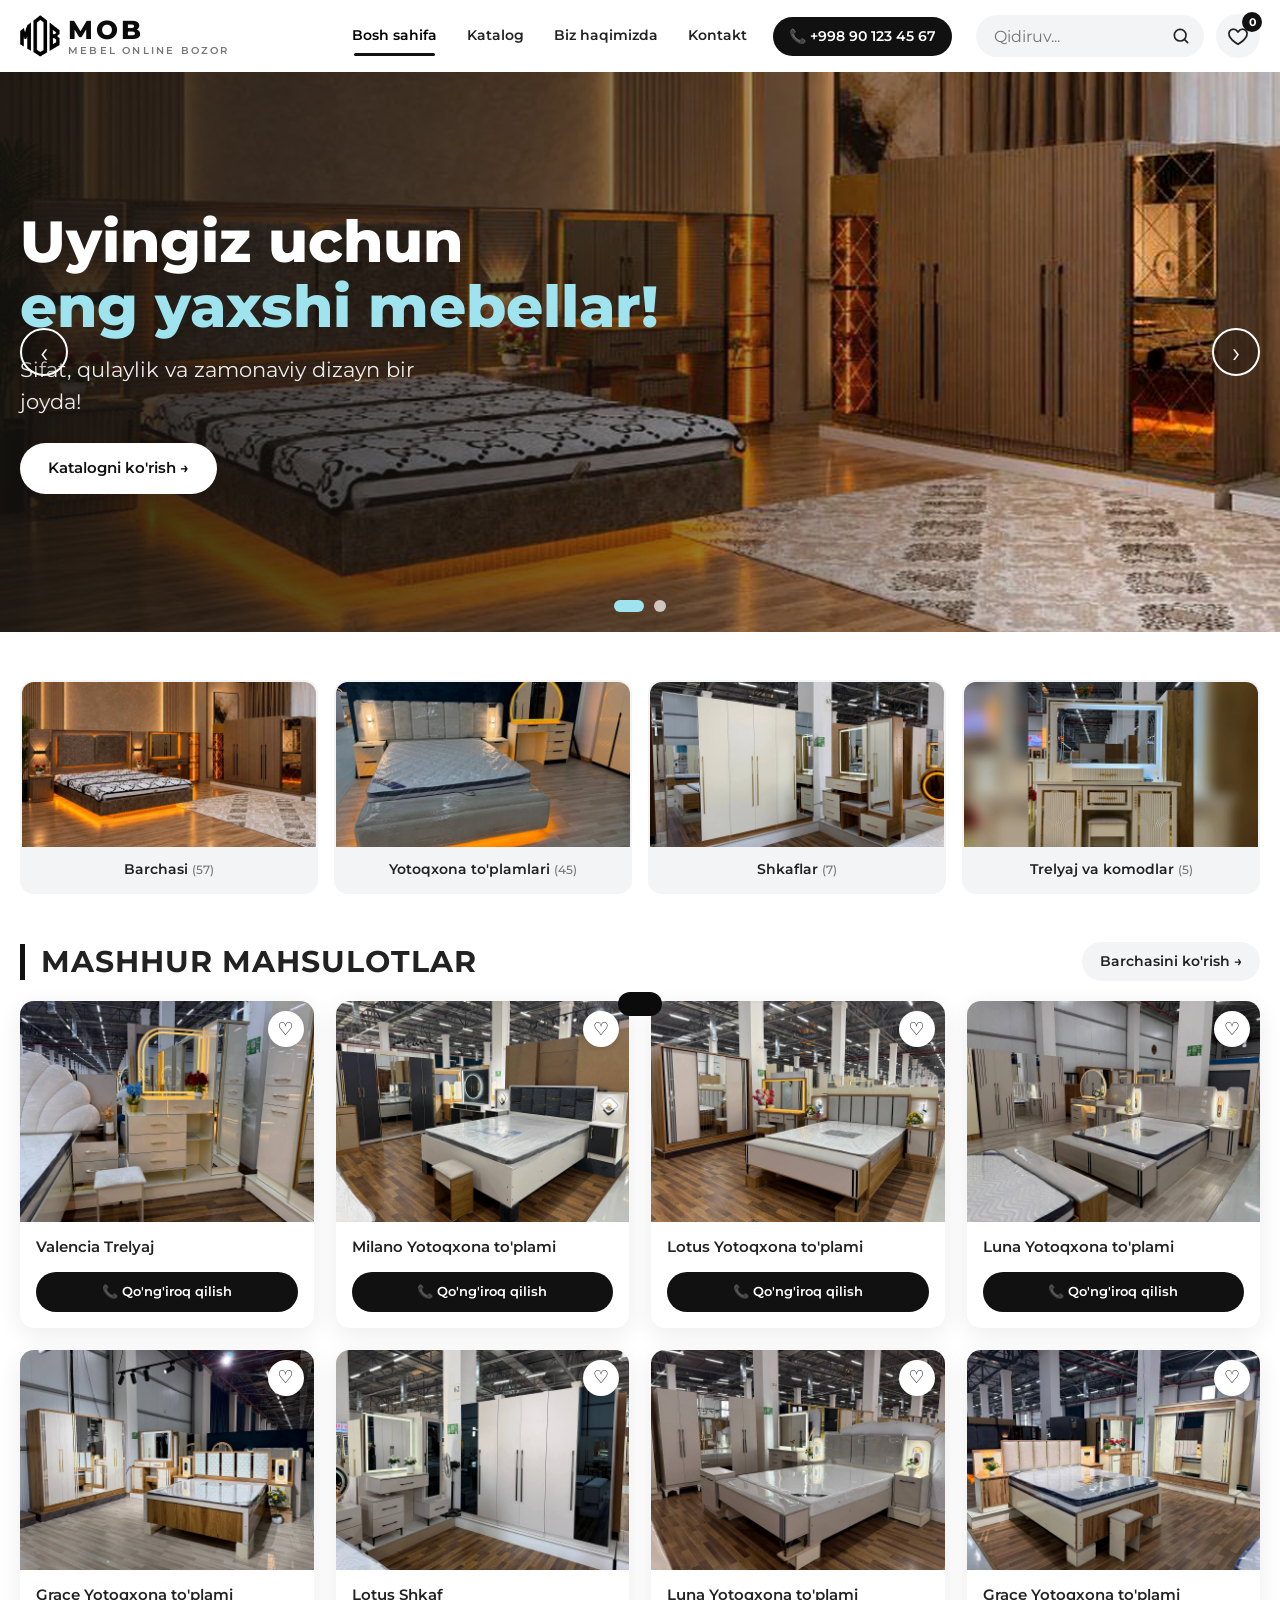
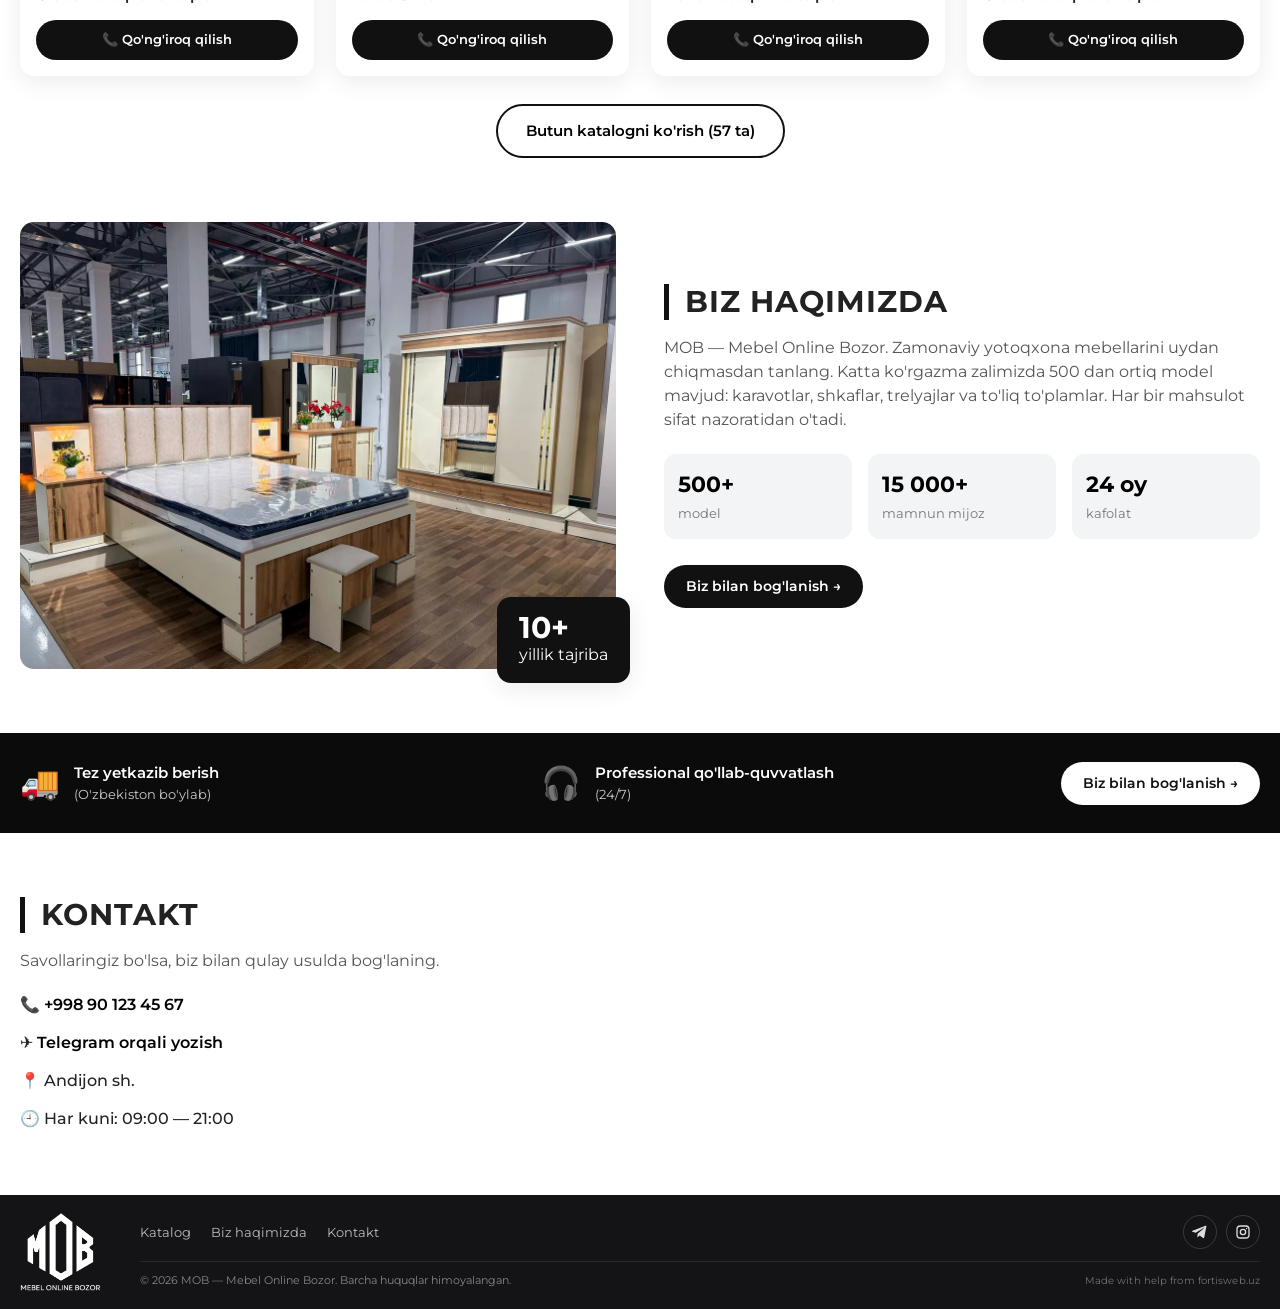
==== index.html @ cf2761a1 "MOB" ====
<!doctype html>
<html lang="uz">
<head>
  <meta charset="utf-8">
  <meta name="viewport" content="width=device-width, initial-scale=1">
  <title>MOB — Mebel Online Bozor</title>
  <meta name="description" content="MOB — Mebel Online Bozor: yotoqxona to'plamlari, shkaflar va trelyajlar. Sifat, qulaylik va zamonaviy dizayn.">
  <link rel="icon" type="image/png" href="public/images/favicon.png">
  <link rel="preconnect" href="https://fonts.googleapis.com">
  <link rel="preconnect" href="https://fonts.gstatic.com" crossorigin>
  <link href="https://fonts.googleapis.com/css2?family=Montserrat:wght@400;500;600;700;800&display=swap" rel="stylesheet">
  <link rel="stylesheet" href="css/style.css">
</head>
<body>
  <header class="header" id="header">
    <div class="container header__inner">
      <a href="index.html" class="logo" aria-label="MOB — Mebel Online Bozor, bosh sahifa">
        <img src="public/images/logo-mark.png" alt="" class="logo__mark" width="40" height="41">
        <span class="logo__text"><b>MOB</b><small>MEBEL ONLINE BOZOR</small></span>
      </a>
      <nav class="nav" id="nav" aria-label="Asosiy menyu">
        <a href="index.html" class="nav__link active">Bosh sahifa</a>
        <a href="catalog.html" class="nav__link">Katalog</a>
        <a href="index.html#about" class="nav__link">Biz haqimizda</a>
        <a href="index.html#contact" class="nav__link">Kontakt</a>
        <a href="tel:+998901234567" class="btn btn--gold nav__phone">📞 +998 90 123 45 67</a>
      </nav>
      <div class="header__actions">
        <form class="search" id="searchForm" role="search">
          <input type="search" id="searchInput" placeholder="Qidiruv..." aria-label="Mahsulot qidirish">
          <button type="submit" aria-label="Qidirish"><svg viewBox="0 0 24 24" width="20" height="20"><circle cx="11" cy="11" r="7" fill="none" stroke="currentColor" stroke-width="2"/><path d="m20 20-4-4" stroke="currentColor" stroke-width="2" stroke-linecap="round"/></svg></button>
        </form>
        <button class="icon-btn" id="favOpen" aria-label="Sevimlilar">
          <svg viewBox="0 0 24 24" width="22" height="22"><path d="M12 21s-7.5-4.6-9.5-9.2C1 8.2 3.3 4.5 7 4.5c2 0 3.4 1 5 3 1.6-2 3-3 5-3 3.7 0 6 3.7 4.5 7.3C19.5 16.4 12 21 12 21z" fill="none" stroke="currentColor" stroke-width="2"/></svg>
          <span class="badge" id="favCount">0</span>
        </button>
        <a href="tel:+998901234567" class="btn btn--gold header__phone">📞 +998 90 123 45 67</a>
        <button class="burger" id="burger" aria-label="Menyuni ochish" aria-expanded="false"><span></span><span></span><span></span></button>
      </div>
    </div>
  </header>

  <main>
    <section class="hero" id="home">
      <div class="hero__slide active" style="background-image: url('public/images/cards/image-45.webp')">
        <div class="container hero__content">
          <h1>Uyingiz uchun<br><span>eng yaxshi mebellar!</span></h1>
          <p>Sifat, qulaylik va zamonaviy dizayn bir joyda!</p>
          <a href="catalog.html" class="btn btn--light btn--lg">Katalogni ko'rish →</a>
        </div>
      </div>
      <div class="hero__slide" style="background-image: url('public/images/cards/image-47.webp')">
        <div class="container hero__content">
          <h2>Yangi kolleksiya<br><span>2026 yil modellari</span></h2>
          <p>Hashamatli yotoqxona to'plamlari — LED yoritish bilan.</p>
          <a href="catalog.html?new=1" class="btn btn--light btn--lg">Yangiliklarni ko'rish →</a>
        </div>
      </div>
      <button class="hero__arrow hero__arrow--prev" id="heroPrev" aria-label="Oldingi slayd">‹</button>
      <button class="hero__arrow hero__arrow--next" id="heroNext" aria-label="Keyingi slayd">›</button>
      <div class="hero__dots" id="heroDots"></div>
    </section>

    <section class="container section" aria-label="Kategoriyalar">
      <div class="cats" id="cats"></div>
    </section>

    <section class="container section" id="popular">
      <div class="section__head">
        <h2 class="section__title">Mashhur mahsulotlar</h2>
        <a href="catalog.html" class="link-more">Barchasini ko'rish →</a>
      </div>
      <div class="grid" id="productGrid" style="margin-top:20px"></div>
      <div class="center"><a href="catalog.html" class="btn btn--outline btn--lg">Butun katalogni ko'rish (57 ta)</a></div>
    </section>

    <section class="container section about" id="about">
      <div class="about__img">
        <img src="public/images/cards/image-41.webp" alt="MOB ko'rgazma zali" loading="lazy">
        <div class="about__exp"><b>10+</b><span>yillik tajriba</span></div>
      </div>
      <div class="about__text">
        <h2 class="section__title">Biz haqimizda</h2>
        <p>MOB — Mebel Online Bozor. Zamonaviy yotoqxona mebellarini uydan chiqmasdan tanlang. Katta ko'rgazma zalimizda 500 dan ortiq model mavjud: karavotlar, shkaflar, trelyajlar va to'liq to'plamlar. Har bir mahsulot sifat nazoratidan o'tadi.</p>
        <ul class="stats">
          <li><b>500+</b><span>model</span></li>
          <li><b>15 000+</b><span>mamnun mijoz</span></li>
          <li><b>24 oy</b><span>kafolat</span></li>
        </ul>
        <a href="#contact" class="btn btn--gold">Biz bilan bog'lanish →</a>
      </div>
    </section>

    <section class="features">
      <div class="container features__inner">
        <div class="feature"><span>🚚</span><p><b>Tez yetkazib berish</b>(O'zbekiston bo'ylab)</p></div>
        <div class="feature"><span>🎧</span><p><b>Professional qo'llab-quvvatlash</b>(24/7)</p></div>
        <a href="#contact" class="btn btn--light">Biz bilan bog'lanish →</a>
      </div>
    </section>

    <section class="container section contact" id="contact">
      <div class="contact__info">
        <h2 class="section__title">Kontakt</h2>
        <p>Savollaringiz bo'lsa, biz bilan qulay usulda bog'laning.</p>
        <ul class="contact__list">
          <li>📞 <a href="tel:+998901234567">+998 90 123 45 67</a></li>
          <li>✈️ <a href="https://t.me/mebel_online_bozor" target="_blank" rel="noopener">Telegram orqali yozish</a></li>
          <li>📍 Andijon sh.</li>
          <li>🕘 Har kuni: 09:00 — 21:00</li>
        </ul>
      </div>
    </section>
  </main>

  <footer class="footer">
    <div class="container footer__inner">
      <a href="index.html" class="footer__logo"><img src="public/images/logo-full.png" alt="MOB — Mebel Online Bozor" width="130" height="123" loading="lazy"></a>
      <div class="footer__content">
        <div class="footer__topline">
          <nav><a href="catalog.html">Katalog</a><a href="index.html#about">Biz haqimizda</a><a href="index.html#contact">Kontakt</a></nav>
          <div class="footer__socials" aria-label="Ijtimoiy tarmoqlar">
          <a class="social-link" href="https://t.me/mebel_online_bozor" target="_blank" rel="noopener noreferrer" aria-label="Telegram — mebel_online_bozor" title="Telegram">
            <svg viewBox="0 0 24 24" aria-hidden="true"><path d="M21.6 3.2 18.4 20c-.2 1.2-.9 1.5-1.8.9l-5.1-3.8-2.5 2.4c-.3.3-.5.5-1 .5l.4-5.2 9.5-8.6c.4-.4-.1-.6-.6-.3L5.6 13.3.6 11.7c-1.1-.3-1.1-1.1.2-1.6L20.3 2.6c.9-.3 1.6.2 1.3.6Z"/></svg>
          </a>
          <a class="social-link" href="https://www.instagram.com/mebel_online_bozor/" target="_blank" rel="noopener noreferrer" aria-label="Instagram — mebel_online_bozor" title="Instagram">
            <svg viewBox="0 0 24 24" aria-hidden="true"><rect x="3" y="3" width="18" height="18" rx="5"/><circle cx="12" cy="12" r="4"/><circle class="social-link__dot" cx="17.4" cy="6.7" r="1"/></svg>
          </a>
          </div>
        </div>
        <div class="footer__meta">
          <p>© 2026 MOB — Mebel Online Bozor. Barcha huquqlar himoyalangan.</p>
          <a class="footer__credit" href="https://fortisweb.uz" target="_blank" rel="noopener noreferrer">Made with help from fortisweb.uz</a>
        </div>
      </div>
    </div>
  </footer>

  <div class="modal" id="productModal" aria-hidden="true">
    <div class="modal__backdrop" data-close></div>
    <div class="modal__box" role="dialog" aria-modal="true" aria-labelledby="mTitle">
      <button class="modal__close" data-close aria-label="Yopish">×</button>
      <div class="modal__gallery">
        <img id="mImage" src="" alt="">
        <div class="modal__thumbs" id="mThumbs"></div>
      </div>
      <div class="modal__info">
        <span class="modal__cat" id="mCat"></span>
        <h3 id="mTitle"></h3>
        <ul class="modal__list">
          <li>✔ Material: LDSP / MDF, yuqori sifatli</li>
          <li>✔ Kafolat: 24 oy</li>
          <li>✔ Bepul yetkazib berish va o'rnatish</li>
          <li>✔ Muddatli to'lov imkoniyati</li>
        </ul>
        <div class="modal__actions">
          <a href="tel:+998901234567" class="btn btn--gold btn--lg">📞 Qo'ng'iroq qilish</a>
          <button class="btn btn--outline btn--lg" id="mOrder">Telegram orqali yozish</button>
          <button class="icon-btn icon-btn--lg" id="mFav" aria-label="Sevimlilarga qo'shish">♡</button>
        </div>
      </div>
    </div>
  </div>

  <aside class="drawer" id="favDrawer" aria-hidden="true">
    <div class="modal__backdrop" data-close></div>
    <div class="drawer__panel">
      <div class="drawer__head"><h3>Sevimlilar</h3><button class="modal__close" data-close aria-label="Yopish">×</button></div>
      <div class="drawer__list" id="favList"></div>
    </div>
  </aside>

  <div class="toast" id="toast" role="status"></div>
  <a href="tel:+998901234567" class="fab" aria-label="Qo'ng'iroq qilish">📞</a>
  <button class="to-top" id="toTop" aria-label="Yuqoriga">↑</button>

  <script src="js/data.js"></script>
  <script src="js/shared.js"></script>
  <script src="js/home.js"></script>
</body>
</html>
---- css/style.css ----
:root {
  --gold: #111111;
  --gold-dark: #000000;
  --accent: #9fe3ee;
  --dark: #0b0b0c;
  --text: #222;
  --muted: #777;
  --bg: #fff;
  --soft: #f3f4f5;
  --line: #e4e6e8;
  --red: #e53935;
  --radius: 14px;
  --shadow: 0 6px 24px rgba(0, 0, 0, .08);
}

* { box-sizing: border-box; margin: 0; padding: 0; }
html { scroll-behavior: smooth; scroll-padding-top: 80px; }
body { font-family: 'Montserrat', system-ui, sans-serif; color: var(--text); background: var(--bg); line-height: 1.5; overflow-x: hidden; }
img { max-width: 100%; display: block; }
a { color: inherit; text-decoration: none; }
button, input, select, textarea { font: inherit; color: inherit; }
button { cursor: pointer; border: 0; background: none; }
:focus-visible { outline: 3px solid var(--gold); outline-offset: 2px; }
.container { width: min(1240px, 100% - 32px); margin-inline: auto; }
.section { padding: 48px 0 0; }
.center { text-align: center; margin-top: 28px; }

/* Buttons */
.btn { display: inline-flex; align-items: center; justify-content: center; gap: 8px; padding: 11px 22px; border-radius: 999px; font-weight: 600; font-size: 14px; transition: .2s; white-space: nowrap; }
.btn--gold { background: var(--gold); color: #fff; }
.btn--gold:hover { background: var(--gold-dark); transform: translateY(-1px); }
.btn--outline { border: 2px solid var(--gold); color: var(--gold-dark); }
.btn--outline:hover { background: var(--gold); color: #fff; }
.btn--lg { padding: 14px 28px; font-size: 15px; }
.icon-btn { position: relative; width: 44px; height: 44px; border-radius: 50%; display: grid; place-items: center; background: var(--soft); transition: .2s; }
.icon-btn:hover { background: var(--line); }
.icon-btn--lg { width: 52px; height: 52px; font-size: 24px; color: var(--red); }
.badge { position: absolute; top: -2px; right: -2px; min-width: 20px; height: 20px; padding: 0 5px; border-radius: 10px; background: var(--gold); color: #fff; font-size: 11px; font-weight: 700; display: grid; place-items: center; }

/* Header */
.header { position: sticky; top: 0; z-index: 50; background: rgba(255, 255, 255, .97); backdrop-filter: blur(8px); transition: box-shadow .2s; }
.header.scrolled { box-shadow: 0 2px 16px rgba(0, 0, 0, .08); }
.header__inner { display: flex; align-items: center; gap: 24px; height: 72px; position: relative; }
.logo { display: flex; align-items: center; gap: 8px; font-size: 24px; font-weight: 700; color: var(--dark); }
.logo b { color: var(--gold); font-weight: 700; }
.logo--light { color: #fff; }
.nav { display: flex; gap: 6px; margin-left: auto; }
.nav__link { padding: 8px 12px; font-weight: 600; font-size: 14px; position: relative; transition: color .2s; white-space: nowrap; }
.nav__link::after { content: ''; position: absolute; left: 14px; right: 14px; bottom: 0; height: 3px; border-radius: 3px; background: var(--gold); transform: scaleX(0); transition: .25s; }
.nav__link:hover, .nav__link.active { color: var(--gold-dark); }
.nav__link.active::after { transform: scaleX(1); }
.nav__phone { display: none; }
.header__actions { display: flex; align-items: center; gap: 12px; }
.search { display: flex; align-items: center; background: var(--soft); border-radius: 999px; padding: 0 6px 0 18px; }
.search > input { border: 0; background: none; outline: none; width: 170px; height: 42px; }
.search > button { width: 34px; height: 34px; display: grid; place-items: center; flex-shrink: 0; }
.burger { display: none; width: 44px; height: 44px; flex-direction: column; justify-content: center; gap: 5px; padding: 10px; }
.burger span { height: 2px; background: var(--dark); border-radius: 2px; transition: .3s; }
.burger.open span:nth-child(1) { transform: translateY(7px) rotate(45deg); }
.burger.open span:nth-child(2) { opacity: 0; }
.burger.open span:nth-child(3) { transform: translateY(-7px) rotate(-45deg); }

/* Hero */
.hero { position: relative; height: clamp(380px, 52vw, 560px); overflow: hidden; background: var(--dark); }
.hero__slide { position: absolute; inset: 0; background-position: center; background-size: cover; opacity: 0; visibility: hidden; transition: opacity .8s, visibility .8s; display: flex; align-items: center; }
.hero__slide::before { content: ''; position: absolute; inset: 0; background: linear-gradient(90deg, rgba(20, 18, 15, .88) 0%, rgba(20, 18, 15, .5) 50%, rgba(0, 0, 0, 0) 85%); }
.hero__slide.active { opacity: 1; visibility: visible; }
.hero__content { color: #fff; position: relative; }
.hero__content h1, .hero__content h2 { font-size: clamp(30px, 5vw, 58px); line-height: 1.12; font-weight: 800; margin-bottom: 14px; }
.hero__content span { color: var(--accent); }
.hero__content p { font-size: clamp(15px, 1.8vw, 21px); max-width: 420px; margin-bottom: 26px; opacity: .92; }
.hero__slide.active .hero__content > * { animation: up .7s both; }
.hero__slide.active .hero__content > :nth-child(2) { animation-delay: .1s; }
.hero__slide.active .hero__content > :nth-child(3) { animation-delay: .2s; }
@keyframes up { from { opacity: 0; transform: translateY(24px); } }
.hero__arrow { position: absolute; top: 50%; transform: translateY(-50%); width: 48px; height: 48px; border-radius: 50%; border: 2px solid #fff; color: #fff; font-size: 28px; line-height: 1; background: rgba(0, 0, 0, .2); transition: .2s; z-index: 2; }
.hero__arrow:hover { background: #fff; color: #111; border-color: #fff; }
.hero__arrow--prev { left: 20px; }
.hero__arrow--next { right: 20px; }
.hero__dots { position: absolute; bottom: 20px; left: 50%; transform: translateX(-50%); display: flex; gap: 10px; z-index: 2; }
.hero__dots button { width: 12px; height: 12px; border-radius: 6px; background: rgba(255, 255, 255, .7); transition: .3s; }
.hero__dots button.active { background: var(--accent); width: 30px; }

/* Categories */
.cats { display: grid; grid-template-columns: repeat(4, 1fr); gap: 16px; }
.cat { background: var(--soft); border-radius: var(--radius); overflow: hidden; text-align: center; font-weight: 600; font-size: 14px; border: 2px solid transparent; transition: .25s; }
.cat img { width: 100%; aspect-ratio: 16 / 9; object-fit: cover; transition: transform .4s; }
.cat span { display: block; padding: 12px 8px; }
.cat small { color: var(--muted); font-weight: 500; }
.cat:hover img { transform: scale(1.06); }
.cat:hover, .cat.active { border-color: var(--gold); box-shadow: var(--shadow); }
.cat.active span { color: var(--gold-dark); }

/* Section head */
.section__head { display: flex; justify-content: space-between; align-items: center; gap: 16px; flex-wrap: wrap; margin-bottom: 8px; }
.section__title { font-size: clamp(22px, 2.6vw, 30px); font-weight: 700; padding-left: 16px; border-left: 5px solid var(--gold); margin-bottom: 16px; line-height: 1.2; }
.section__head .section__title { margin-bottom: 0; }
.select { padding: 10px 40px 10px 18px; border-radius: 999px; border: 1px solid var(--line); background: var(--soft) url("data:image/svg+xml,%3Csvg xmlns='http://www.w3.org/2000/svg' width='12' height='8'%3E%3Cpath d='M1 1l5 5 5-5' stroke='%23333' stroke-width='2' fill='none'/%3E%3C/svg%3E") no-repeat right 16px center; appearance: none; font-weight: 600; font-size: 14px; cursor: pointer; }
.result-info { color: var(--muted); font-size: 14px; margin: 10px 0 18px; }
.result-info a { color: var(--gold-dark); font-weight: 600; }

/* Product grid */
.grid { display: grid; grid-template-columns: repeat(4, 1fr); gap: 22px; }
.card { background: #fff; border-radius: var(--radius); overflow: hidden; box-shadow: var(--shadow); display: flex; flex-direction: column; transition: transform .25s, box-shadow .25s; animation: fade .4s both; }
@keyframes fade { from { opacity: 0; transform: translateY(14px); } }
.card:hover { transform: translateY(-5px); box-shadow: 0 14px 34px rgba(0, 0, 0, .13); }
.card__media { position: relative; aspect-ratio: 4 / 3; overflow: hidden; cursor: pointer; background: var(--soft); }
.card__media img { width: 100%; height: 100%; object-fit: cover; transition: transform .5s; }
.card:hover .card__media img { transform: scale(1.07); }
.card__label { position: absolute; top: 12px; left: 12px; padding: 3px 10px; border-radius: 6px; color: #fff; font-size: 12px; font-weight: 700; }
.card__label--sale { background: var(--red); }
.card__label--new { background: #2e9e5b; }
.card__fav { position: absolute; top: 10px; right: 10px; width: 36px; height: 36px; border-radius: 50%; background: #fff; display: grid; place-items: center; font-size: 18px; color: var(--dark); box-shadow: 0 2px 8px rgba(0, 0, 0, .15); transition: .2s; }
.card__fav:hover { transform: scale(1.1); }
.card__fav.on { color: var(--red); }
.card__body { padding: 14px 16px 16px; display: flex; flex-direction: column; gap: 6px; flex: 1; }
.card__title { font-weight: 600; font-size: 15px; cursor: pointer; }
.card__title:hover { color: var(--gold-dark); }
.rating { display: flex; align-items: center; gap: 6px; font-size: 13px; color: var(--muted); }
.stars { color: var(--gold); letter-spacing: 1px; }
.card__bottom { display: flex; justify-content: space-between; align-items: flex-end; gap: 10px; margin-top: auto; padding-top: 8px; }
.price s { display: block; color: #999; font-size: 13px; }
.price b { font-size: 17px; font-weight: 700; }
.card__call { padding: 10px 14px; font-size: 13px; }
.empty { grid-column: 1 / -1; text-align: center; padding: 50px 10px; color: var(--muted); }

/* Sale */
.sale { margin-top: 64px; background: radial-gradient(circle at 80% 20%, #1d2a2d, #0b0b0c 60%); color: #fff; }
.sale__inner { display: grid; grid-template-columns: 1.1fr 1fr; gap: 40px; align-items: center; padding: 50px 0; }
.sale__inner img { border-radius: var(--radius); aspect-ratio: 4 / 3; object-fit: cover; width: 100%; }
.tag { display: inline-block; background: var(--red); color: #fff; padding: 4px 14px; border-radius: 999px; font-size: 13px; font-weight: 700; margin-bottom: 14px; }
.sale h2 { font-size: clamp(24px, 3.4vw, 40px); line-height: 1.2; margin-bottom: 16px; }
.sale h2 span { color: var(--accent); }
.timer { display: flex; gap: 12px; margin: 12px 0 28px; }
.timer div { background: rgba(255, 255, 255, .08); border: 1px solid rgba(255, 255, 255, .15); border-radius: 12px; padding: 10px 0; width: 74px; text-align: center; }
.timer b { display: block; font-size: 26px; color: var(--accent); }
.timer small { font-size: 12px; opacity: .8; }

/* About */
.about { display: grid; grid-template-columns: 1fr 1fr; gap: 48px; align-items: center; padding-top: 64px; }
.about__img { position: relative; }
.about__img img { border-radius: var(--radius); aspect-ratio: 4 / 3; object-fit: cover; width: 100%; }
.about__exp { position: absolute; right: -14px; bottom: -14px; background: var(--gold); color: #fff; border-radius: var(--radius); padding: 16px 22px; box-shadow: var(--shadow); }
.about__exp b { display: block; font-size: 30px; line-height: 1; }
.about__text p { color: #555; margin-bottom: 22px; }
.stats { list-style: none; display: flex; gap: 16px; margin-bottom: 26px; flex-wrap: wrap; }
.stats li { flex: 1; min-width: 110px; background: var(--soft); border-radius: 12px; padding: 14px; }
.stats b { display: block; font-size: 22px; color: var(--gold-dark); }
.stats span { font-size: 13px; color: var(--muted); }

/* Features */
.features { background: var(--dark); color: #fff; margin-top: 64px; }
.features__inner { display: flex; align-items: center; justify-content: space-between; gap: 20px; padding: 26px 0; flex-wrap: wrap; }
.feature { display: flex; align-items: center; gap: 14px; flex: 1; min-width: 200px; }
.feature span { font-size: 32px; }
.feature p { font-size: 13px; color: #ccc; }
.feature b { display: block; font-size: 15px; font-weight: 600; color: #fff; }

/* Contact */
.contact { padding: 64px 0; }
.contact__info p { color: #555; margin-bottom: 20px; }
.contact__list { list-style: none; display: grid; gap: 14px; font-weight: 500; }
.contact__list a { color: var(--gold-dark); font-weight: 600; }
.form { background: var(--soft); border-radius: var(--radius); padding: 28px; display: grid; gap: 14px; }
.form label { display: grid; gap: 6px; font-size: 13px; font-weight: 600; }
.form input, .form textarea { padding: 12px 16px; border: 1px solid var(--line); border-radius: 10px; background: #fff; outline: none; transition: border .2s; resize: vertical; font-weight: 400; }
.form input:focus, .form textarea:focus { border-color: var(--gold); }
.form input.invalid { border-color: var(--red); }
.form__error { color: var(--red); font-size: 13px; min-height: 1em; }

/* Footer */
.footer { background: #141417; color: #bbb; padding: 18px 0; }
.footer__inner { display: grid; grid-template-columns: 92px 1fr; align-items: center; gap: 28px; font-size: 13px; }
.footer__logo img { width: 82px; height: auto; aspect-ratio: auto; object-fit: contain; }
.footer__content { min-width: 0; display: grid; gap: 12px; }
.footer__topline { display: flex; align-items: center; justify-content: space-between; gap: 20px; }
.footer nav { display: flex; gap: 20px; flex-wrap: wrap; }
.footer nav a { transition: color .2s; }
.footer nav a:hover { color: var(--accent); }
.footer__socials { display: flex; gap: 9px; align-items: center; }
.social-link { width: 34px; height: 34px; display: grid; place-items: center; border: 1px solid #3a3a3e; border-radius: 50%; color: #ddd; transition: .2s; }
.social-link:hover { color: #fff; border-color: var(--gold); background: var(--gold-dark); transform: translateY(-2px); }
.social-link svg { width: 16px; height: 16px; fill: currentColor; }
.social-link rect, .social-link circle { fill: none; stroke: currentColor; stroke-width: 2; }
.social-link .social-link__dot { fill: currentColor; stroke: none; }
.footer__meta { display: flex; align-items: center; justify-content: space-between; gap: 18px; padding-top: 10px; border-top: 1px solid #29292d; color: #888; font-size: 11px; }
.footer__meta p { margin: 0; }
.footer__credit { color: #737376; font-size: 10px; letter-spacing: .1px; white-space: nowrap; transition: color .2s; }
.footer__credit:hover { color: var(--gold); }

/* Modal + drawer */
.modal, .drawer { position: fixed; inset: 0; z-index: 100; visibility: hidden; opacity: 0; transition: .3s; }
.modal.open, .drawer.open { visibility: visible; opacity: 1; }
.modal__backdrop { position: absolute; inset: 0; background: rgba(0, 0, 0, .6); }
.modal__box { position: absolute; left: 50%; top: 50%; transform: translate(-50%, -50%); width: min(980px, 100% - 32px); max-height: calc(100% - 32px); overflow: auto; background: #fff; border-radius: 18px; display: grid; grid-template-columns: 1.15fr 1fr; }
.modal__close { position: absolute; top: 10px; right: 12px; width: 40px; height: 40px; border-radius: 50%; background: #fff; font-size: 26px; line-height: 1; z-index: 2; box-shadow: 0 2px 8px rgba(0, 0, 0, .15); }
.modal__gallery { padding: 18px; }
.modal__gallery > img { width: 100%; aspect-ratio: 4 / 3; object-fit: cover; border-radius: 12px; }
.modal__thumbs { display: flex; gap: 10px; margin-top: 10px; }
.modal__thumbs img { width: 80px; aspect-ratio: 4 / 3; object-fit: cover; border-radius: 8px; cursor: pointer; opacity: .6; border: 2px solid transparent; transition: .2s; }
.modal__thumbs img.active, .modal__thumbs img:hover { opacity: 1; border-color: var(--gold); }
.modal__info { padding: 30px 26px 26px 8px; display: flex; flex-direction: column; gap: 12px; }
.modal__cat { color: var(--gold-dark); font-size: 13px; font-weight: 600; text-transform: uppercase; letter-spacing: .5px; }
.modal__info h3 { font-size: 24px; line-height: 1.2; }
.modal__price s { color: #999; margin-right: 10px; }
.modal__price b { font-size: 26px; }
.modal__price .tag { margin: 0 0 0 10px; vertical-align: middle; }
.modal__list { list-style: none; display: grid; gap: 6px; color: #555; font-size: 14px; }
.modal__actions { display: flex; gap: 10px; flex-wrap: wrap; margin-top: auto; }
.modal__actions .icon-btn.on { background: #fde8e8; }
.drawer__panel { position: absolute; right: 0; top: 0; bottom: 0; width: min(400px, 100%); background: #fff; display: flex; flex-direction: column; transform: translateX(100%); transition: transform .3s; }
.drawer.open .drawer__panel { transform: none; }
.drawer__head { display: flex; justify-content: space-between; align-items: center; padding: 18px 20px; border-bottom: 1px solid var(--line); }
.drawer__head .modal__close { position: static; box-shadow: none; }
.drawer__list { overflow: auto; padding: 14px 20px; display: grid; gap: 12px; align-content: start; }
.fav-item { display: grid; grid-template-columns: 80px 1fr auto; gap: 12px; align-items: center; }
.fav-item img { width: 80px; aspect-ratio: 4 / 3; object-fit: cover; border-radius: 8px; cursor: pointer; }
.fav-item p { font-size: 14px; font-weight: 600; }
.fav-item small { color: var(--gold-dark); font-weight: 700; }
.fav-item button { font-size: 22px; color: #999; }

/* Toast, FAB, to-top */
.toast { position: fixed; left: 50%; bottom: 24px; transform: translate(-50%, 140px); background: var(--dark); color: #fff; padding: 12px 22px; border-radius: 999px; font-size: 14px; z-index: 200; transition: transform .3s; width: max-content; max-width: calc(100% - 32px); text-align: center; }
.toast.show { transform: translate(-50%, 0); }
.fab { display: none; position: fixed; left: 16px; bottom: 16px; width: 56px; height: 56px; border-radius: 50%; background: var(--gold); font-size: 24px; place-items: center; z-index: 60; box-shadow: 0 6px 20px rgba(0, 0, 0, .35); animation: pulse 2s infinite; }
@keyframes pulse { 50% { box-shadow: 0 0 0 12px rgba(0, 0, 0, 0); } }
.to-top { position: fixed; right: 16px; bottom: 16px; width: 46px; height: 46px; border-radius: 50%; background: var(--dark); color: #fff; font-size: 20px; z-index: 60; opacity: 0; visibility: hidden; transition: .3s; }
.to-top.show { opacity: 1; visibility: visible; }
.search-toggle { display: none; }

/* Responsive */
@media (max-width: 1360px) {
  .header__phone { display: none; }
  .nav__phone { display: inline-flex; margin-left: 8px; padding: 9px 16px; }
}
@media (max-width: 1180px) {
  .nav__phone { display: none; }
  .search > input { width: 120px; }
  .grid { grid-template-columns: repeat(3, 1fr); }
}
.card__bottom .card__call { flex: 1; }
@media (max-width: 960px) {
  .burger { display: flex; }
  .nav { position: fixed; top: 72px; left: 0; right: 0; bottom: 0; flex-direction: column; gap: 4px; padding: 20px 16px; background: #fff; transform: translateX(100%); transition: transform .3s; margin: 0; overflow: auto; }
  .nav.open { transform: none; }
  .nav__link { padding: 14px 8px; font-size: 17px; border-bottom: 1px solid var(--line); }
  .nav__link::after { display: none; }
  .nav__phone { display: inline-flex; margin-top: 16px; }
  .header__actions { margin-left: auto; }
  .search > input { width: 130px; }
  .grid { grid-template-columns: repeat(2, 1fr); gap: 16px; }
  .sale__inner, .about, .contact { grid-template-columns: 1fr; gap: 30px; }
  .modal__box { grid-template-columns: 1fr; }
  .modal__info { padding: 4px 20px 22px; }
  .fab { display: grid; }
}
@media (max-width: 640px) {
  .header__inner { height: 64px; gap: 8px; position: static; }
  .nav { top: 64px; }
  .logo { font-size: 19px; }
  .logo svg { width: 34px; }
  .header__actions { gap: 6px; }
  .search { position: absolute; left: 16px; right: 16px; top: 68px; padding: 4px 6px 4px 16px; border-radius: 12px; box-shadow: var(--shadow); display: none; background: #fff; }
  .search.open { display: flex; }
  .search > input { width: 100%; }
  .search-toggle { display: grid; }
  .hero__arrow { width: 38px; height: 38px; font-size: 22px; }
  .hero__arrow--prev { left: 6px; }
  .hero__arrow--next { right: 6px; }
  .hero__content { padding-inline: 34px; }
  .cats { grid-template-columns: repeat(2, 1fr); gap: 10px; }
  .grid { grid-template-columns: 1fr 1fr; gap: 10px; }
  .card__body { padding: 10px; }
  .card__title { font-size: 13px; }
  .card__bottom { flex-direction: column; align-items: stretch; }
  .card__call { padding: 9px; }
  .price b { font-size: 15px; }
  .timer div { width: 64px; }
  .features__inner { display: grid; grid-template-columns: 1fr 1fr; }
  .features .btn { grid-column: 1 / -1; }
  .feature { min-width: 0; }
  .about__exp { right: 10px; bottom: 10px; }
  .form { padding: 20px; }
  .footer__inner { grid-template-columns: 1fr; gap: 14px; text-align: center; }
  .footer__logo { justify-self: center; }
  .footer__topline, .footer__meta { flex-direction: column; gap: 12px; }
  .footer__topline { align-items: center; }
  .footer__meta { justify-content: center; text-align: center; }
}
@media (max-width: 380px) {
  .grid { grid-template-columns: 1fr; }
}
@media (prefers-reduced-motion: reduce) {
  *, *::before, *::after { animation: none !important; transition: none !important; scroll-behavior: auto !important; }
}

/* ---------- MOB brend ---------- */
.btn--light { background: #fff; color: #111; }
.btn--light:hover { background: var(--accent); transform: translateY(-1px); }
.logo__mark { width: 40px; height: auto; filter: invert(1); }
.logo__text { display: flex; flex-direction: column; line-height: 1; }
.logo__text b { font-size: 26px; font-weight: 800; letter-spacing: 3px; color: var(--dark); }
.logo__text small { font-size: 9.5px; font-weight: 600; letter-spacing: 2.2px; color: var(--muted); margin-top: 3px; }
.section__title { text-transform: uppercase; letter-spacing: 1px; }
.stars { color: #111; }
.link-more { font-weight: 600; font-size: 14px; padding: 9px 18px; border-radius: 999px; background: var(--soft); transition: .2s; }
.link-more:hover { background: var(--dark); color: #fff; }

/* ---------- Katalog sahifasi ---------- */
.page-head { background: radial-gradient(circle at 85% 0%, #1d2a2d, #0b0b0c 60%); color: #fff; padding: 46px 0 40px; }
.page-head h1 { font-size: clamp(28px, 4vw, 44px); letter-spacing: 2px; text-transform: uppercase; }
.page-head p { color: #bbb; }
.crumbs { font-size: 13px; color: #999; margin-bottom: 10px; }
.crumbs a:hover { color: var(--accent); }
.catalog { display: grid; grid-template-columns: 260px 1fr; gap: 30px; padding: 36px 0 64px; align-items: start; }
.filters { position: sticky; top: 90px; background: var(--soft); border-radius: var(--radius); padding: 22px; display: grid; gap: 22px; }
.filters h3 { font-size: 13px; text-transform: uppercase; letter-spacing: 1px; margin-bottom: 10px; }
.filter-list { list-style: none; display: grid; gap: 4px; }
.filter-list button { width: 100%; display: flex; justify-content: space-between; padding: 10px 12px; border-radius: 10px; font-size: 14px; font-weight: 500; text-align: left; transition: .2s; }
.filter-list button:hover { background: #fff; }
.filter-list button.active { background: var(--dark); color: #fff; }
.filter-list small { opacity: .6; }
.check { display: flex; gap: 10px; align-items: center; font-size: 14px; cursor: pointer; }
.check input { width: 18px; height: 18px; accent-color: #111; }
.filters__search { width: 100%; padding: 11px 14px; border: 1px solid var(--line); border-radius: 10px; background: #fff; outline: none; }
.filters__search:focus { border-color: #111; }
.catalog__top { display: flex; justify-content: space-between; align-items: center; gap: 12px; flex-wrap: wrap; margin-bottom: 18px; }
.catalog__top .result-info { margin: 0; }
.filters-toggle { display: none; }
.catalog .grid { grid-template-columns: repeat(3, 1fr); }
@media (max-width: 1180px) { .catalog .grid { grid-template-columns: repeat(2, 1fr); } }
@media (max-width: 960px) {
  .catalog { grid-template-columns: 1fr; }
  .filters { position: static; display: none; }
  .filters.open { display: grid; }
  .filters-toggle { display: inline-flex; }
}
@media (max-width: 640px) {
  .catalog .grid { grid-template-columns: 1fr 1fr; gap: 10px; }
  .logo__text b { font-size: 21px; }
  .logo__text small { font-size: 7.5px; letter-spacing: 1.5px; }
  .logo__mark { width: 32px; }
}
@media (max-width: 380px) { .catalog .grid { grid-template-columns: 1fr; } }
.btn--gold:hover { background: #333; }

/* Qidiruv natijalari ro'yxati */
.search { position: relative; }
.suggest { position: absolute; top: calc(100% + 8px); left: 0; width: max(100%, 340px); background: #fff; border-radius: 14px; box-shadow: 0 14px 40px rgba(0, 0, 0, .16); padding: 8px; display: none; z-index: 70; }
.suggest.open { display: grid; gap: 2px; }
.suggest__item { width: 100%; height: auto; display: flex; align-items: center; gap: 12px; padding: 8px; border-radius: 10px; text-align: left; font-size: 14px; font-weight: 600; }
.suggest__item:hover { background: var(--soft); }
.suggest__item img { width: 56px; height: 42px; object-fit: cover; border-radius: 6px; flex-shrink: 0; }
.suggest__item small { display: block; font-weight: 500; color: var(--muted); font-size: 12px; }
.suggest__all { display: block; text-align: center; padding: 10px; font-weight: 700; font-size: 14px; border-top: 1px solid var(--line); margin-top: 4px; }
.suggest__all:hover { color: #000; text-decoration: underline; }
.suggest__empty { padding: 14px; text-align: center; color: var(--muted); font-size: 14px; }
@media (max-width: 640px) { .suggest { width: 100%; } }
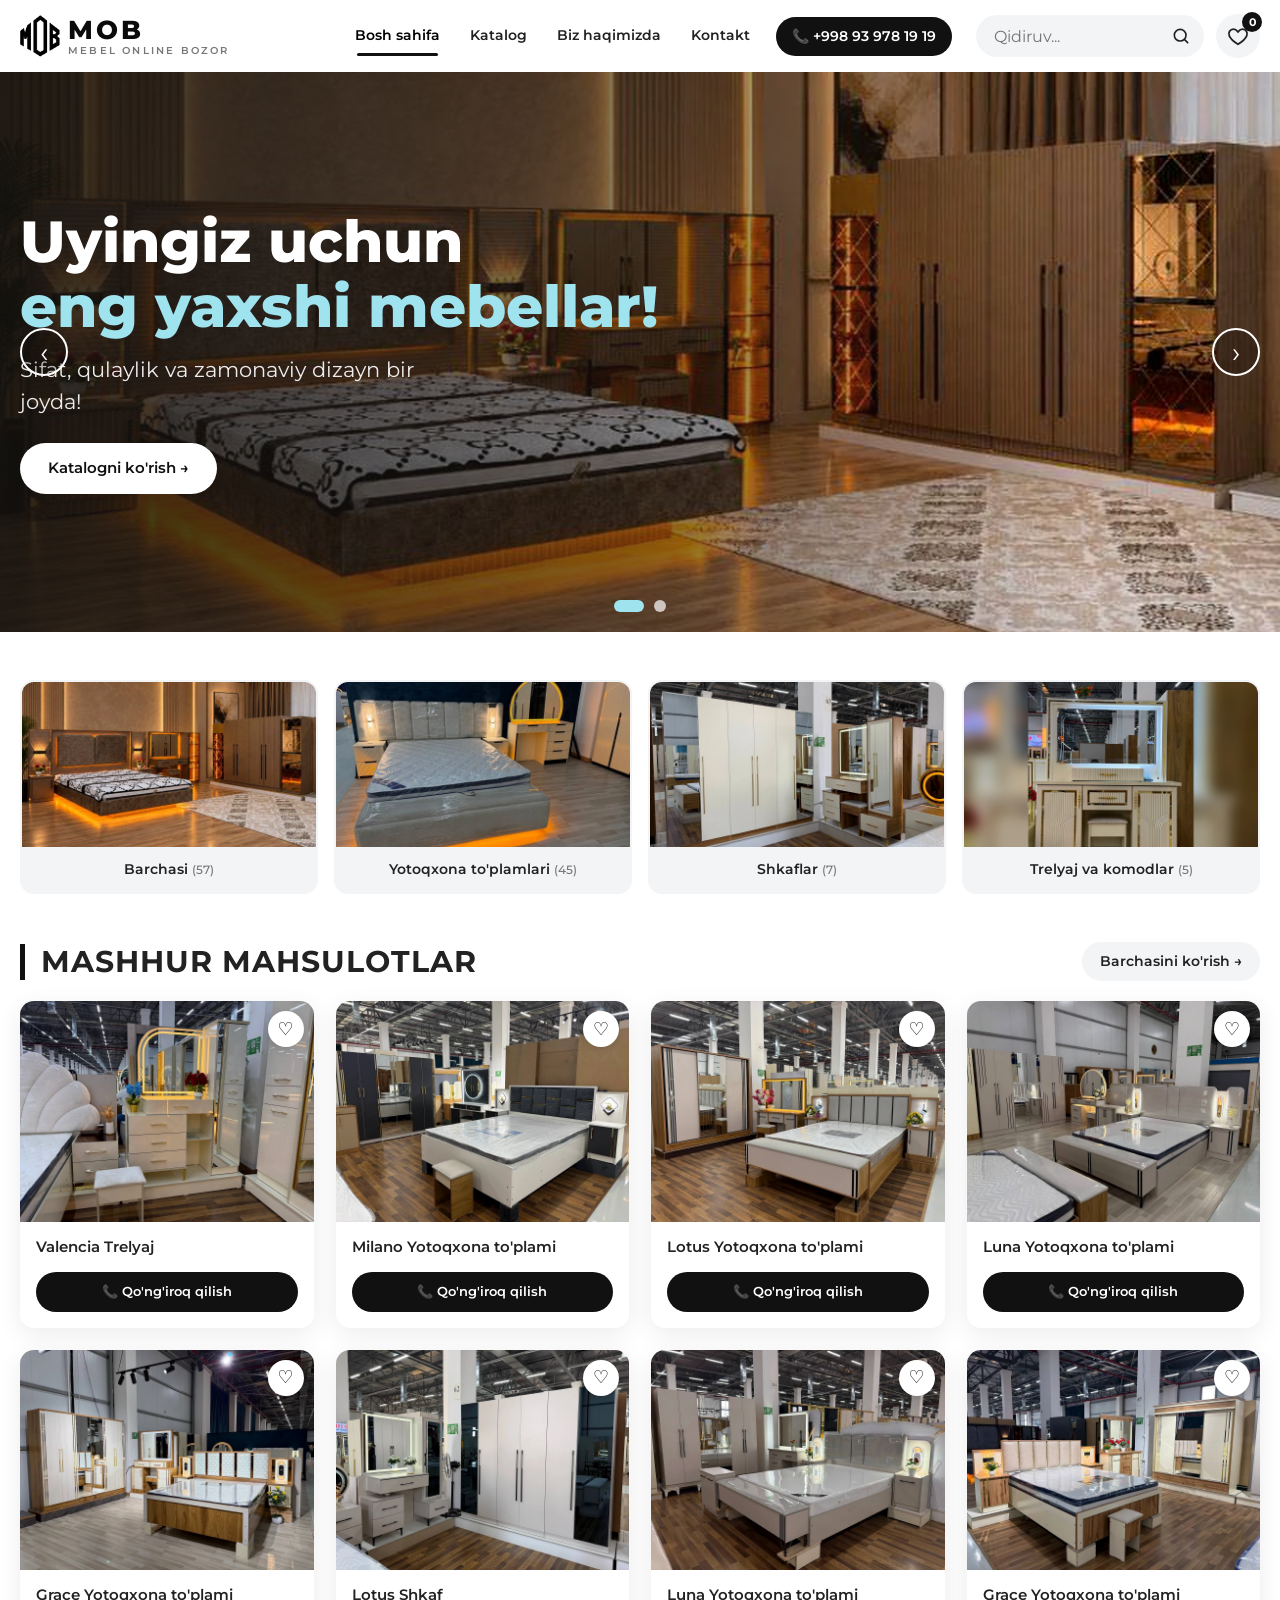
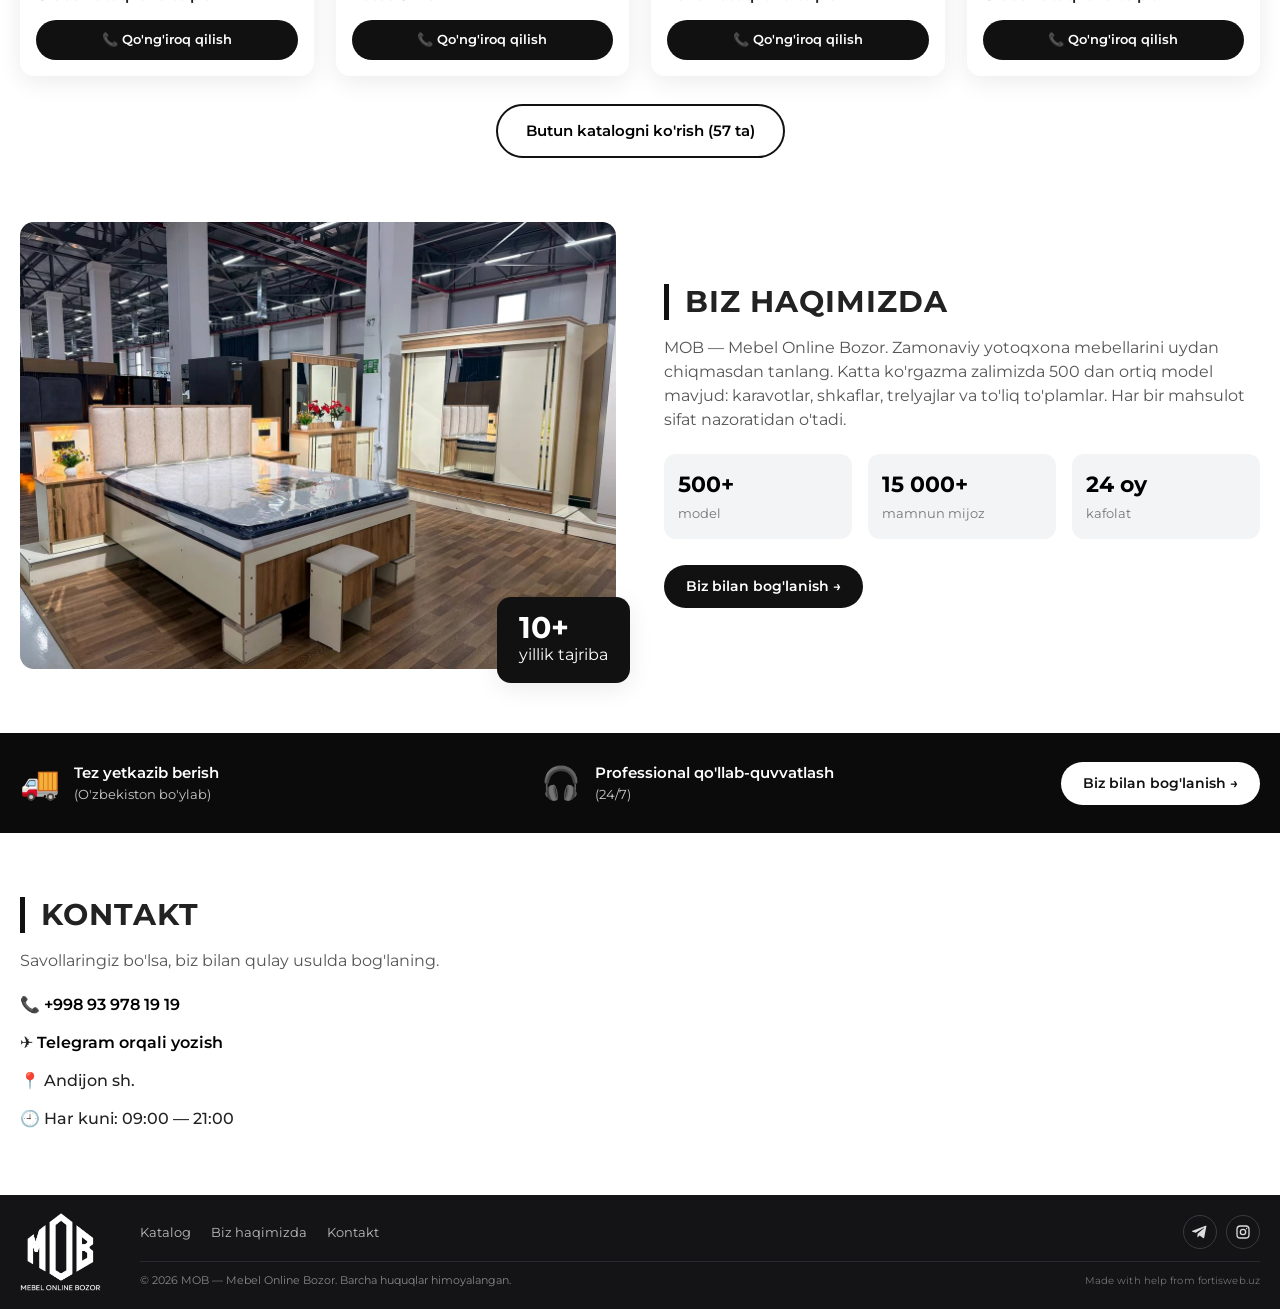
==== commit e95762aa: "Update phone number to +998 93 978 19 19" ====
--- a/index.html
+++ b/index.html
@@ -23,7 +23,7 @@
         <a href="catalog.html" class="nav__link">Katalog</a>
         <a href="index.html#about" class="nav__link">Biz haqimizda</a>
         <a href="index.html#contact" class="nav__link">Kontakt</a>
-        <a href="tel:+998901234567" class="btn btn--gold nav__phone">📞 +998 90 123 45 67</a>
+        <a href="tel:+998939781919" class="btn btn--gold nav__phone">📞 +998 93 978 19 19</a>
       </nav>
       <div class="header__actions">
         <form class="search" id="searchForm" role="search">
@@ -34,7 +34,7 @@
           <svg viewBox="0 0 24 24" width="22" height="22"><path d="M12 21s-7.5-4.6-9.5-9.2C1 8.2 3.3 4.5 7 4.5c2 0 3.4 1 5 3 1.6-2 3-3 5-3 3.7 0 6 3.7 4.5 7.3C19.5 16.4 12 21 12 21z" fill="none" stroke="currentColor" stroke-width="2"/></svg>
           <span class="badge" id="favCount">0</span>
         </button>
-        <a href="tel:+998901234567" class="btn btn--gold header__phone">📞 +998 90 123 45 67</a>
+        <a href="tel:+998939781919" class="btn btn--gold header__phone">📞 +998 93 978 19 19</a>
         <button class="burger" id="burger" aria-label="Menyuni ochish" aria-expanded="false"><span></span><span></span><span></span></button>
       </div>
     </div>
@@ -104,7 +104,7 @@
         <h2 class="section__title">Kontakt</h2>
         <p>Savollaringiz bo'lsa, biz bilan qulay usulda bog'laning.</p>
         <ul class="contact__list">
-          <li>📞 <a href="tel:+998901234567">+998 90 123 45 67</a></li>
+          <li>📞 <a href="tel:+998939781919">+998 93 978 19 19</a></li>
           <li>✈️ <a href="https://t.me/mebel_online_bozor" target="_blank" rel="noopener">Telegram orqali yozish</a></li>
           <li>📍 Andijon sh.</li>
           <li>🕘 Har kuni: 09:00 — 21:00</li>
@@ -154,7 +154,7 @@
           <li>✔ Muddatli to'lov imkoniyati</li>
         </ul>
         <div class="modal__actions">
-          <a href="tel:+998901234567" class="btn btn--gold btn--lg">📞 Qo'ng'iroq qilish</a>
+          <a href="tel:+998939781919" class="btn btn--gold btn--lg">📞 Qo'ng'iroq qilish</a>
           <button class="btn btn--outline btn--lg" id="mOrder">Telegram orqali yozish</button>
           <button class="icon-btn icon-btn--lg" id="mFav" aria-label="Sevimlilarga qo'shish">♡</button>
         </div>
@@ -171,7 +171,7 @@
   </aside>
 
   <div class="toast" id="toast" role="status"></div>
-  <a href="tel:+998901234567" class="fab" aria-label="Qo'ng'iroq qilish">📞</a>
+  <a href="tel:+998939781919" class="fab" aria-label="Qo'ng'iroq qilish">📞</a>
   <button class="to-top" id="toTop" aria-label="Yuqoriga">↑</button>
 
   <script src="js/data.js"></script>
--- a/css/style.css
+++ b/css/style.css
@@ -14,8 +14,23 @@
 }
 
 * { box-sizing: border-box; margin: 0; padding: 0; }
-html { scroll-behavior: smooth; scroll-padding-top: 80px; }
-body { font-family: 'Montserrat', system-ui, sans-serif; color: var(--text); background: var(--bg); line-height: 1.5; overflow-x: hidden; }
+html {
+  scroll-behavior: smooth;
+  scroll-padding-top: 80px;
+  overflow-x: hidden;
+  width: 100%;
+  max-width: 100%;
+}
+body {
+  font-family: 'Montserrat', system-ui, sans-serif;
+  color: var(--text);
+  background: var(--bg);
+  line-height: 1.5;
+  overflow-x: hidden;
+  width: 100%;
+  max-width: 100%;
+  position: relative;
+}
 img { max-width: 100%; display: block; }
 a { color: inherit; text-decoration: none; }
 button, input, select, textarea { font: inherit; color: inherit; }
@@ -189,8 +204,9 @@
 .footer__credit:hover { color: var(--gold); }
 
 /* Modal + drawer */
-.modal, .drawer { position: fixed; inset: 0; z-index: 100; visibility: hidden; opacity: 0; transition: .3s; }
-.modal.open, .drawer.open { visibility: visible; opacity: 1; }
+.modal, .drawer { position: fixed; inset: 0; z-index: 100; visibility: hidden; opacity: 0; transition: opacity .3s, visibility .3s; pointer-events: none; }
+.modal.open, .drawer.open { visibility: visible; opacity: 1; pointer-events: auto; }
+.drawer { overflow: hidden; }
 .modal__backdrop { position: absolute; inset: 0; background: rgba(0, 0, 0, .6); }
 .modal__box { position: absolute; left: 50%; top: 50%; transform: translate(-50%, -50%); width: min(980px, 100% - 32px); max-height: calc(100% - 32px); overflow: auto; background: #fff; border-radius: 18px; display: grid; grid-template-columns: 1.15fr 1fr; }
 .modal__close { position: absolute; top: 10px; right: 12px; width: 40px; height: 40px; border-radius: 50%; background: #fff; font-size: 26px; line-height: 1; z-index: 2; box-shadow: 0 2px 8px rgba(0, 0, 0, .15); }
@@ -220,8 +236,8 @@
 .fav-item button { font-size: 22px; color: #999; }
 
 /* Toast, FAB, to-top */
-.toast { position: fixed; left: 50%; bottom: 24px; transform: translate(-50%, 140px); background: var(--dark); color: #fff; padding: 12px 22px; border-radius: 999px; font-size: 14px; z-index: 200; transition: transform .3s; width: max-content; max-width: calc(100% - 32px); text-align: center; }
-.toast.show { transform: translate(-50%, 0); }
+.toast { position: fixed; left: 50%; bottom: 24px; transform: translate(-50%, 140px); background: var(--dark); color: #fff; padding: 12px 22px; border-radius: 999px; font-size: 14px; z-index: 200; transition: transform .3s, opacity .3s, visibility .3s; width: max-content; max-width: calc(100% - 32px); text-align: center; visibility: hidden; opacity: 0; pointer-events: none; }
+.toast.show { transform: translate(-50%, 0); visibility: visible; opacity: 1; pointer-events: auto; }
 .fab { display: none; position: fixed; left: 16px; bottom: 16px; width: 56px; height: 56px; border-radius: 50%; background: var(--gold); font-size: 24px; place-items: center; z-index: 60; box-shadow: 0 6px 20px rgba(0, 0, 0, .35); animation: pulse 2s infinite; }
 @keyframes pulse { 50% { box-shadow: 0 0 0 12px rgba(0, 0, 0, 0); } }
 .to-top { position: fixed; right: 16px; bottom: 16px; width: 46px; height: 46px; border-radius: 50%; background: var(--dark); color: #fff; font-size: 20px; z-index: 60; opacity: 0; visibility: hidden; transition: .3s; }
@@ -241,8 +257,29 @@
 .card__bottom .card__call { flex: 1; }
 @media (max-width: 960px) {
   .burger { display: flex; }
-  .nav { position: fixed; top: 72px; left: 0; right: 0; bottom: 0; flex-direction: column; gap: 4px; padding: 20px 16px; background: #fff; transform: translateX(100%); transition: transform .3s; margin: 0; overflow: auto; }
-  .nav.open { transform: none; }
+  .nav {
+    position: fixed;
+    top: 72px;
+    left: 0;
+    right: 0;
+    bottom: 0;
+    flex-direction: column;
+    gap: 4px;
+    padding: 20px 16px;
+    background: #fff;
+    transform: translateX(100%);
+    transition: transform .3s ease, visibility .3s ease;
+    margin: 0;
+    overflow-y: auto;
+    overflow-x: hidden;
+    visibility: hidden;
+    pointer-events: none;
+  }
+  .nav.open {
+    transform: none;
+    visibility: visible;
+    pointer-events: auto;
+  }
   .nav__link { padding: 14px 8px; font-size: 17px; border-bottom: 1px solid var(--line); }
   .nav__link::after { display: none; }
   .nav__phone { display: inline-flex; margin-top: 16px; }
@@ -250,6 +287,7 @@
   .search > input { width: 130px; }
   .grid { grid-template-columns: repeat(2, 1fr); gap: 16px; }
   .sale__inner, .about, .contact { grid-template-columns: 1fr; gap: 30px; }
+  .about__exp { right: 10px; bottom: 10px; }
   .modal__box { grid-template-columns: 1fr; }
   .modal__info { padding: 4px 20px 22px; }
   .fab { display: grid; }
@@ -276,7 +314,7 @@
   .card__call { padding: 9px; }
   .price b { font-size: 15px; }
   .timer div { width: 64px; }
-  .features__inner { display: grid; grid-template-columns: 1fr 1fr; }
+  .features__inner { display: grid; grid-template-columns: 1fr 1fr; gap: 16px; }
   .features .btn { grid-column: 1 / -1; }
   .feature { min-width: 0; }
   .about__exp { right: 10px; bottom: 10px; }
@@ -286,6 +324,10 @@
   .footer__topline, .footer__meta { flex-direction: column; gap: 12px; }
   .footer__topline { align-items: center; }
   .footer__meta { justify-content: center; text-align: center; }
+}
+@media (max-width: 480px) {
+  .features__inner { grid-template-columns: 1fr; gap: 18px; }
+  .features .btn { grid-column: auto; }
 }
 @media (max-width: 380px) {
   .grid { grid-template-columns: 1fr; }
